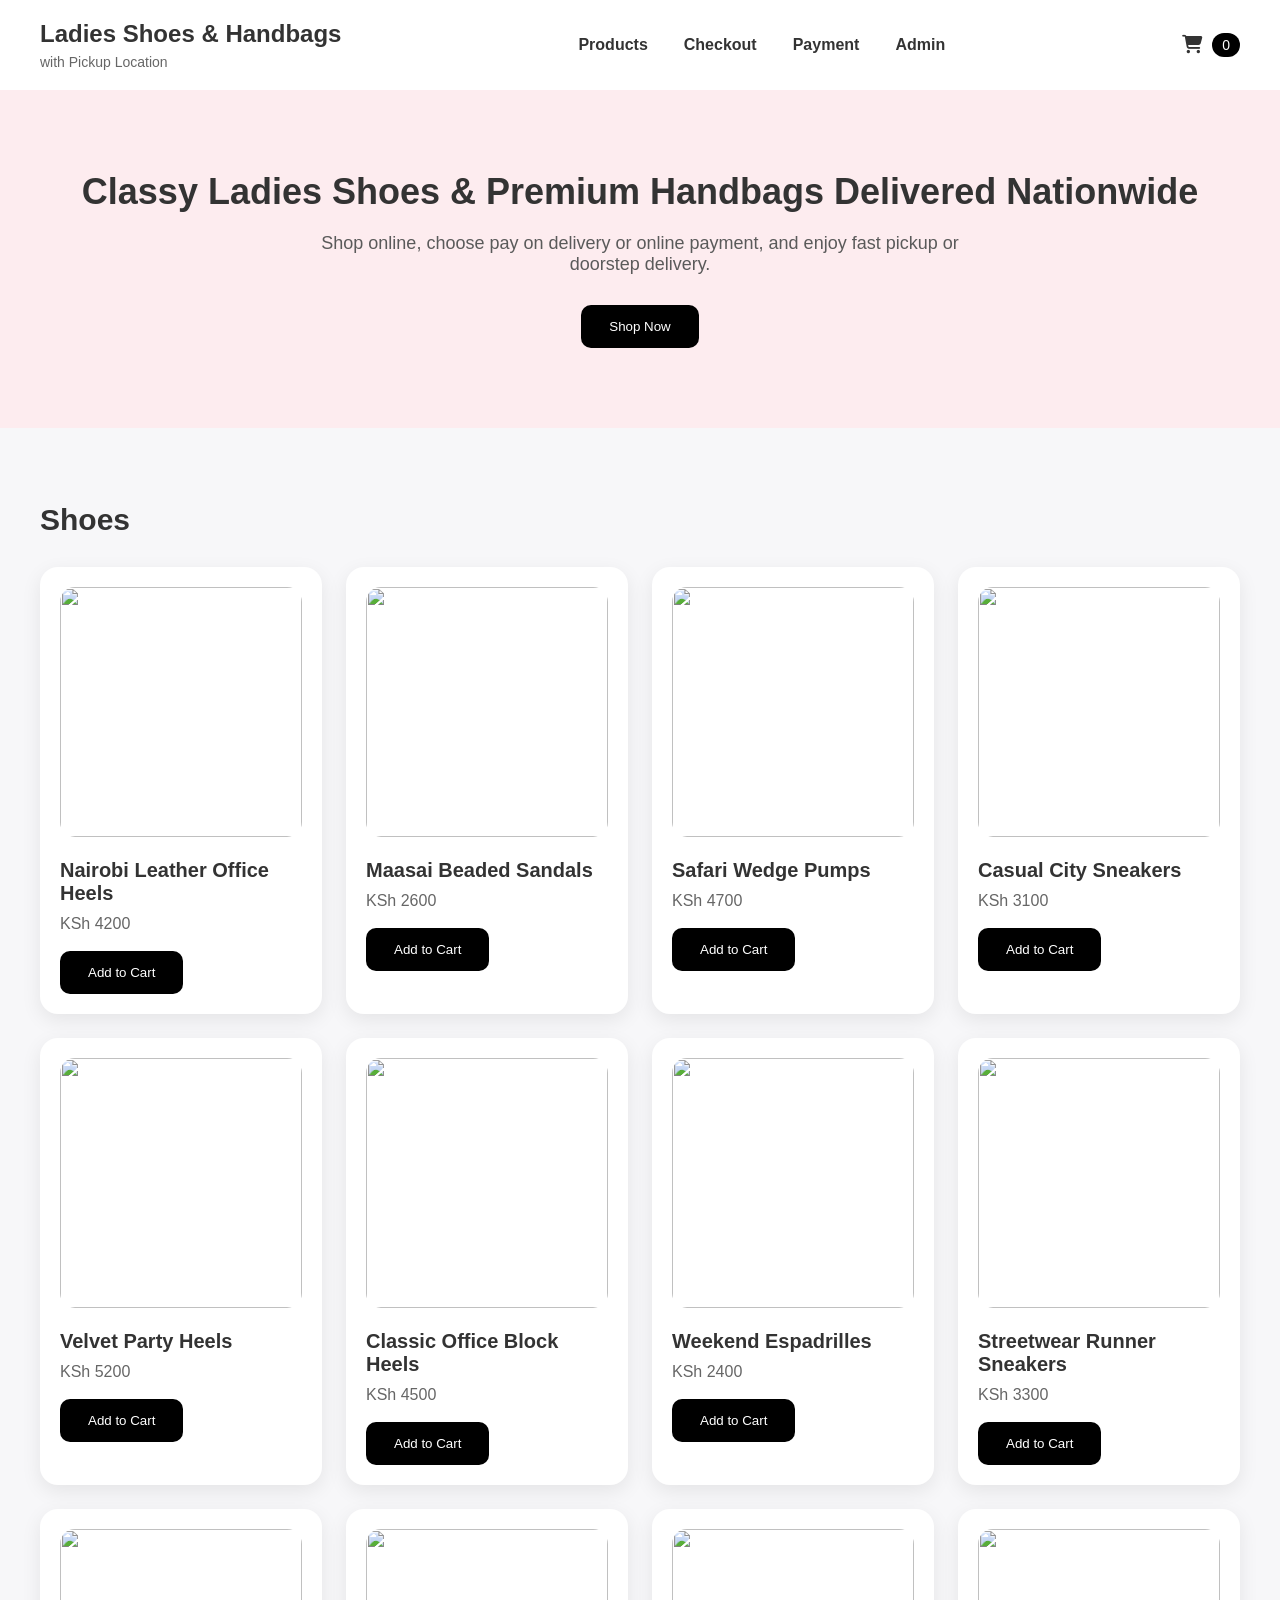
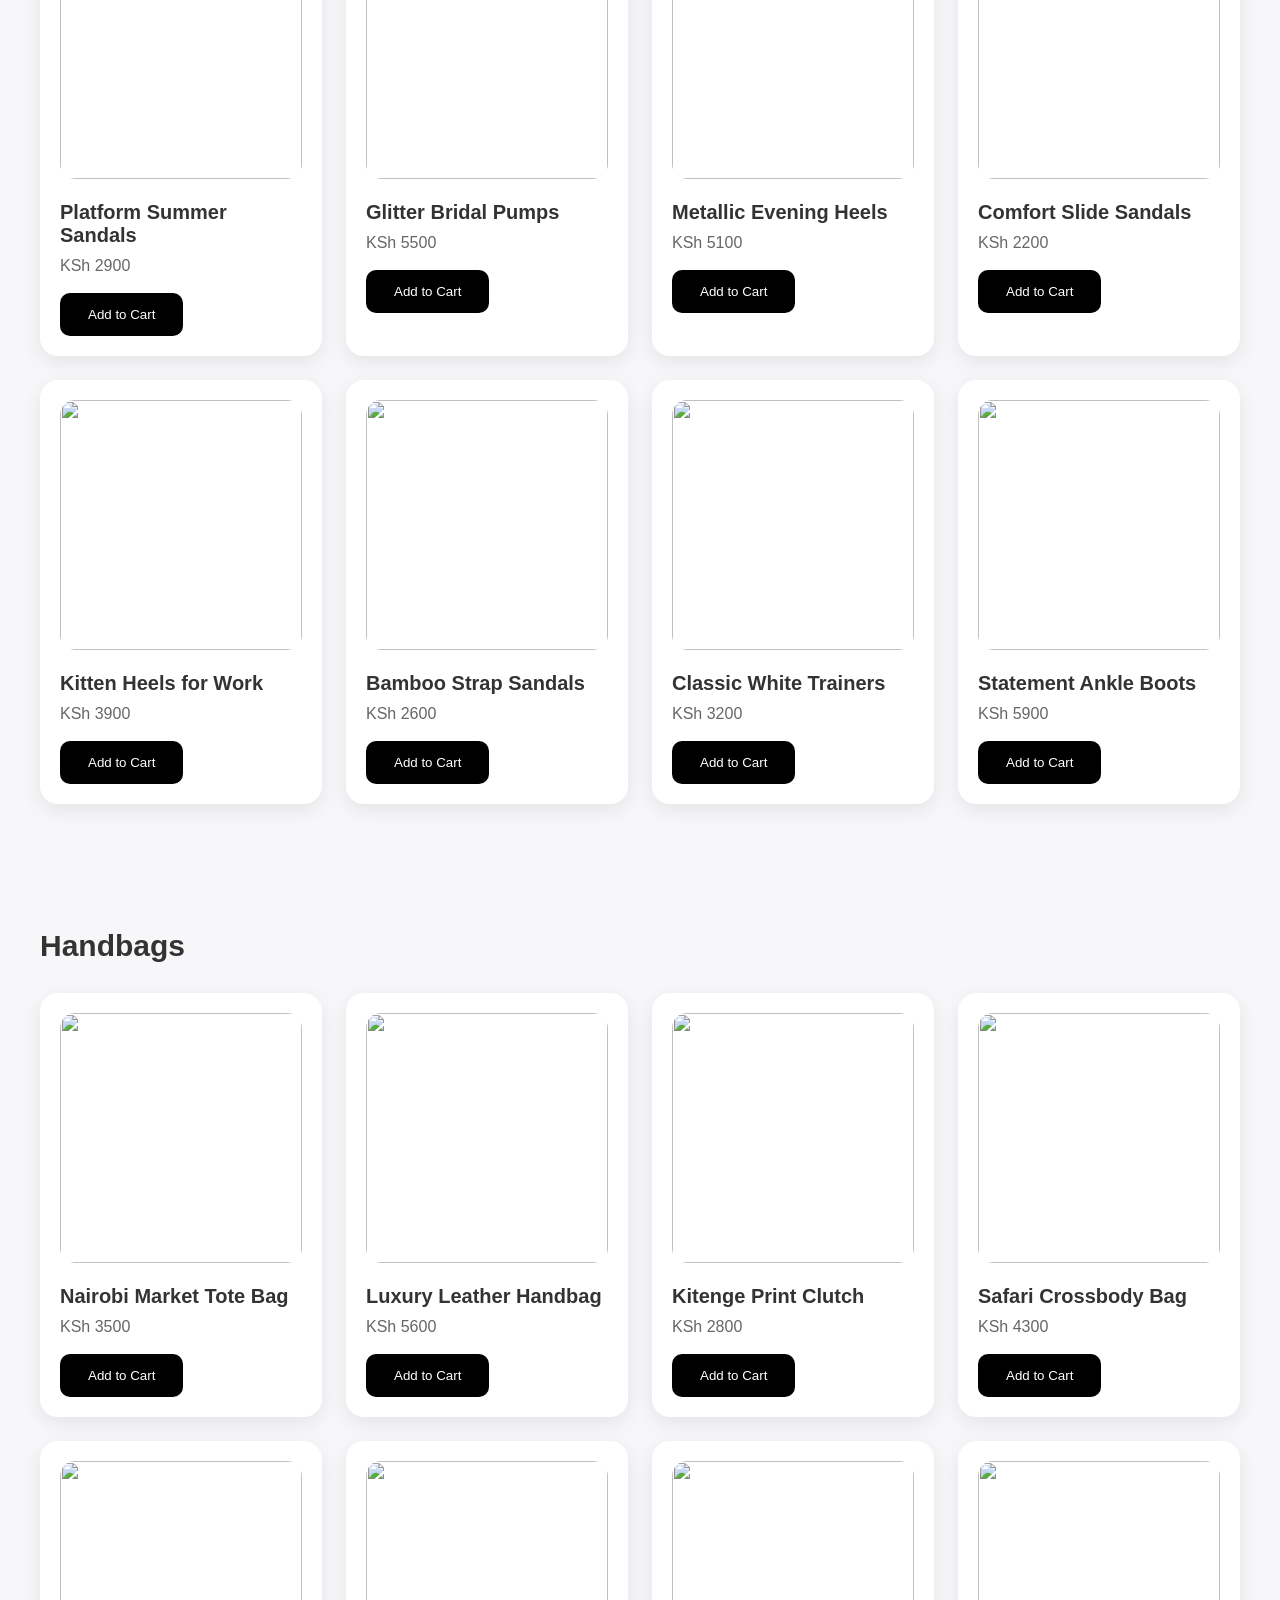
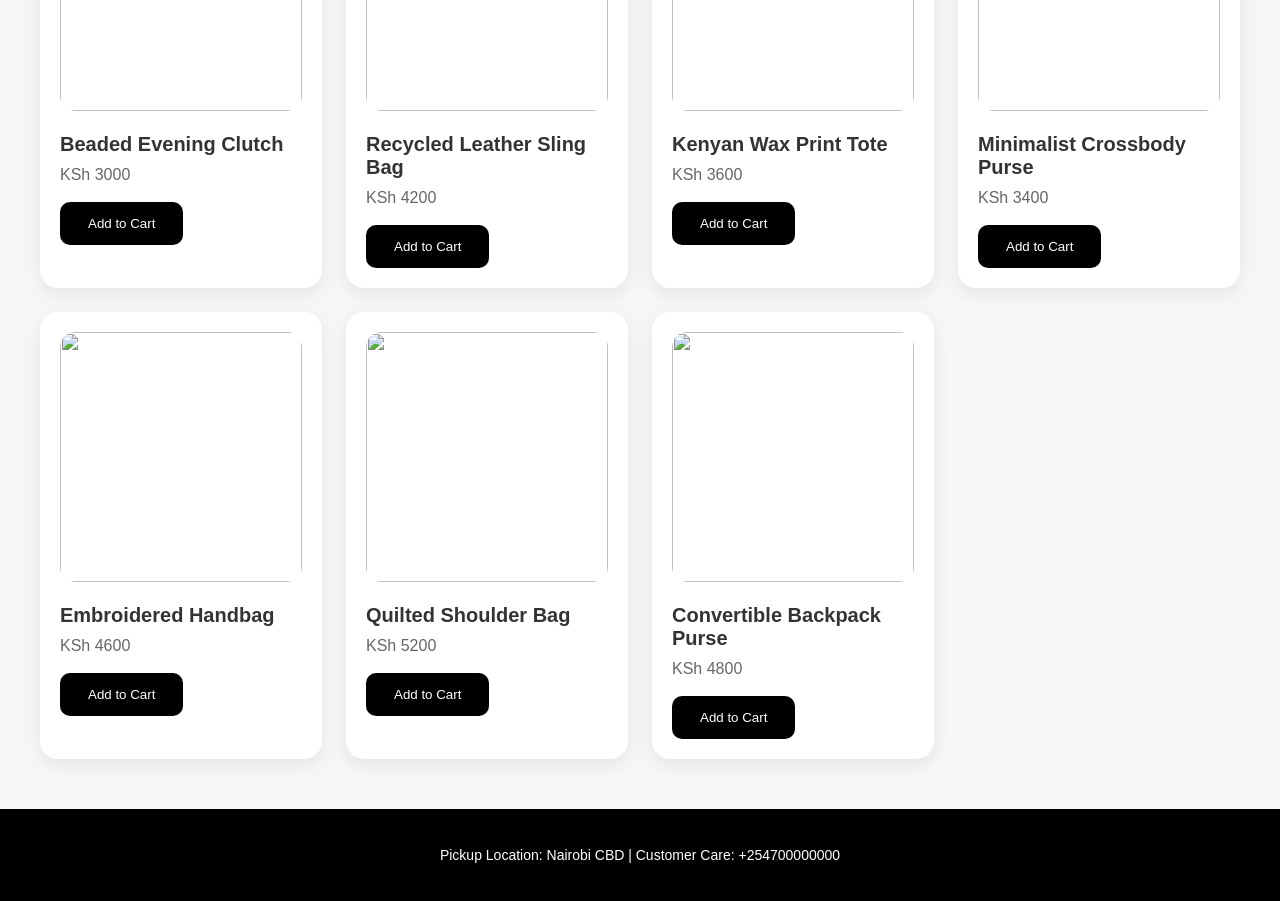
==== Assets/Templates/index.html @ 12b77607 "Initial commit: FashionRizz e-commerce site with 27 products, category organization, payment integra" ====
<!DOCTYPE html>
<html lang="en">
<head>
    <link rel="shortcut icon" href="../images/ChatGPT Image May 10, 2026, 12_20_07 PM (1).png">
    <meta charset="UTF-8">
    <meta name="viewport" content="width=device-width, initial-scale=1.0">
    <title>Ladies Shoes & Handbags with Pickup Location</title>
    <link rel="stylesheet" href="../css/style.css">
    <link rel="stylesheet" href="https://cdnjs.cloudflare.com/ajax/libs/font-awesome/6.5.0/css/all.min.css">
</head>
<body>

<header>
    <div class="logo">
        <h1>Ladies Shoes & Handbags</h1>
        <p>with Pickup Location</p>
    </div>
     <nav>
        <a href="#products">Products</a>
        <a href="checkout.html">Checkout</a>
        <a href="payment.html">Payment</a>
        <a href="admin.html">Admin</a>
    </nav>
    <div class="cart-icon">
        <i class="fas fa-shopping-cart"></i>
        <span id="cart-count">0</span>
    </div>
</header>
<section class="hero">
    <div class="hero-text">
        <h2>Classy Ladies Shoes & Premium Handbags Delivered Nationwide</h2>
        <p>Shop online, choose pay on delivery or online payment, and enjoy fast pickup or doorstep delivery.</p>
        <a href="#shoes"><button>Shop Now</button></a>
    </div>
</section>

<section id="shoes" class="products">
    <h2>Shoes</h2>
    <div class="product-grid" id="shoes-list"></div>
</section>

<section id="handbags" class="products">
    <h2>Handbags</h2>
    <div class="product-grid" id="handbags-list"></div>
</section>
<footer>
    <p>Pickup Location: Nairobi CBD | Customer Care: +254700000000</p>
</footer>

<script src="../js/script.js"></script>
</body>
</html>
---- Assets/css/style.css ----
﻿:root {
    --bg: #f7f7f9;
    --surface: #ffffff;
    --text: #333333;
    --muted: #666666;
    --card: #ffffff;
    --border: #d9d9d9;
    --accent: #000000;
    --accent-text: #ffffff;
    --header-bg: #ffffff;
    --shadow: rgba(0, 0, 0, 0.08);
}

body {
    margin: 0;
    font-family: Arial, sans-serif;
    background: var(--bg);
    color: var(--text);
}

body.theme-light {
    --bg: #f7f7f9;
    --surface: #ffffff;
    --text: #333333;
    --muted: #666666;
    --card: #ffffff;
    --border: #d9d9d9;
    --accent: #000000;
    --accent-text: #ffffff;
    --header-bg: #ffffff;
    --shadow: rgba(0, 0, 0, 0.08);
}

body.theme-dark {
    --bg: #121212;
    --surface: #1f1f1f;
    --text: #e6e6e6;
    --muted: #b3b3b3;
    --card: #1f1f1f;
    --border: #333333;
    --accent: #ff8c42;
    --accent-text: #111111;
    --header-bg: #181818;
    --shadow: rgba(0, 0, 0, 0.24);
}

body.theme-sea {
    --bg: #e8f4f8;
    --surface: #f5fcff;
    --text: #13314a;
    --muted: #4e6d7a;
    --card: #ffffff;
    --border: #c7e3ef;
    --accent: #1d7fae;
    --accent-text: #ffffff;
    --header-bg: #dceaf4;
    --shadow: rgba(29, 127, 174, 0.15);
}

header {
    display: flex;
    justify-content: space-between;
    align-items: center;
    padding: 20px 40px;
    box-shadow: 0 2px 10px var(--shadow);
    background: var(--header-bg);
    flex-wrap: wrap;
}

.logo h1 {
    margin: 0 0 6px;
    font-size: 24px;
}

.logo p {
    margin: 0;
    color: var(--muted);
    font-size: 14px;
}

nav {
    display: flex;
    flex-wrap: wrap;
    gap: 12px;
}

nav a {
    text-decoration: none;
    color: var(--text);
    font-weight: 700;
    padding: 8px 12px;
    border-radius: 8px;
    transition: background 0.2s ease;
}

nav a:hover {
    background: rgba(0, 0, 0, 0.05);
}

.cart-icon {
    display: flex;
    align-items: center;
    gap: 10px;
    font-size: 18px;
    color: var(--text);
}

.cart-icon span {
    background: var(--accent);
    color: var(--accent-text);
    border-radius: 999px;
    padding: 4px 10px;
    font-size: 14px;
}

.theme-switcher {
    display: flex;
    align-items: center;
    gap: 10px;
    margin: 20px 40px 0;
    color: var(--text);
}

.theme-switcher label {
    font-weight: 700;
}

.theme-switcher select {
    padding: 10px 12px;
    border-radius: 10px;
    border: 1px solid var(--border);
    background: var(--surface);
    color: var(--text);
}

.hero {
    background: #fdecef;
    padding: 80px 40px;
    text-align: center;
}

.hero h2 {
    font-size: 36px;
    margin: 0 0 20px;
    line-height: 1.2;
}

.hero p {
    max-width: 680px;
    margin: 0 auto 30px;
    color: #5a5a5a;
    font-size: 18px;
}

button,
.product-card button,
.admin-form button,
.payment-options button,
.checkout-page button {
    padding: 14px 28px;
    background: var(--accent);
    color: var(--accent-text);
    border: none;
    cursor: pointer;
    border-radius: 10px;
    transition: transform 0.2s ease, background 0.2s ease;
}

button:hover,
.product-card button:hover,
.admin-form button:hover,
.payment-options button:hover,
.checkout-page button:hover {
    transform: translateY(-1px);
    background: #222;
}

.products,
.checkout-page,
.payment-page,
.admin-page {
    padding: 50px 40px;
}

.products h2,
.checkout-page h2,
.payment-page h2,
.admin-page h2 {
    margin-bottom: 30px;
    font-size: 30px;
}

.product-grid {
    display: grid;
    grid-template-columns: repeat(4, 1fr);
    gap: 24px;
}

.product-card {
    background: var(--card);
    padding: 20px;
    border-radius: 18px;
    box-shadow: 0 6px 20px var(--shadow);
    text-align: left;
}

.product-card img {
    width: 100%;
    height: 250px;
    object-fit: cover;
    border-radius: 15px;
}

.product-card h3 {
    margin: 18px 0 10px;
    font-size: 20px;
}

.product-card p {
    margin: 0 0 18px;
    color: var(--muted);
}

.admin-panel,
.checkout-page form,
.payment-page .payment-options {
    max-width: 700px;
    margin: 0 auto;
}

.admin-form,
.checkout-page form {
    display: grid;
    gap: 18px;
}

.admin-form input,
.checkout-page input,
.checkout-page select,
.theme-switcher select {
    width: 100%;
    padding: 14px 16px;
    border: 1px solid var(--border);
    border-radius: 12px;
    font-size: 16px;
    background: var(--surface);
    color: var(--text);
}

.admin-products {
    margin-top: 40px;
}

.admin-products .product-card {
    margin-bottom: 24px;
}

.payment-options {
    display: grid;
    gap: 18px;
    max-width: 420px;
    margin: 0 auto;
}

.mpesa-details {
    max-width: 420px;
    margin: 30px auto 0;
    background: var(--surface);
    border: 1px solid var(--border);
    padding: 18px 22px;
    border-radius: 16px;
    color: var(--text);
}

.mpesa-details p {
    margin: 10px 0;
}

footer {
    background: #000000;
    color: #ffffff;
    text-align: center;
    padding: 24px 20px;
    font-size: 14px;
}

@media (max-width: 1024px) {
    .product-grid {
        grid-template-columns: repeat(2, 1fr);
    }
}

@media (max-width: 720px) {
    header {
        padding: 20px;
    }
    .hero {
        padding: 60px 20px;
    }
    .hero h2 {
        font-size: 30px;
    }
    .products,
    .checkout-page,
    .payment-page,
    .admin-page {
        padding: 30px 20px;
    }
    nav {
        justify-content: center;
    }
    .theme-switcher {
        margin: 20px;
    }
}

@media (max-width: 520px) {
    header {
        flex-direction: column;
        align-items: flex-start;
    }
    .product-grid {
        grid-template-columns: 1fr;
    }
}
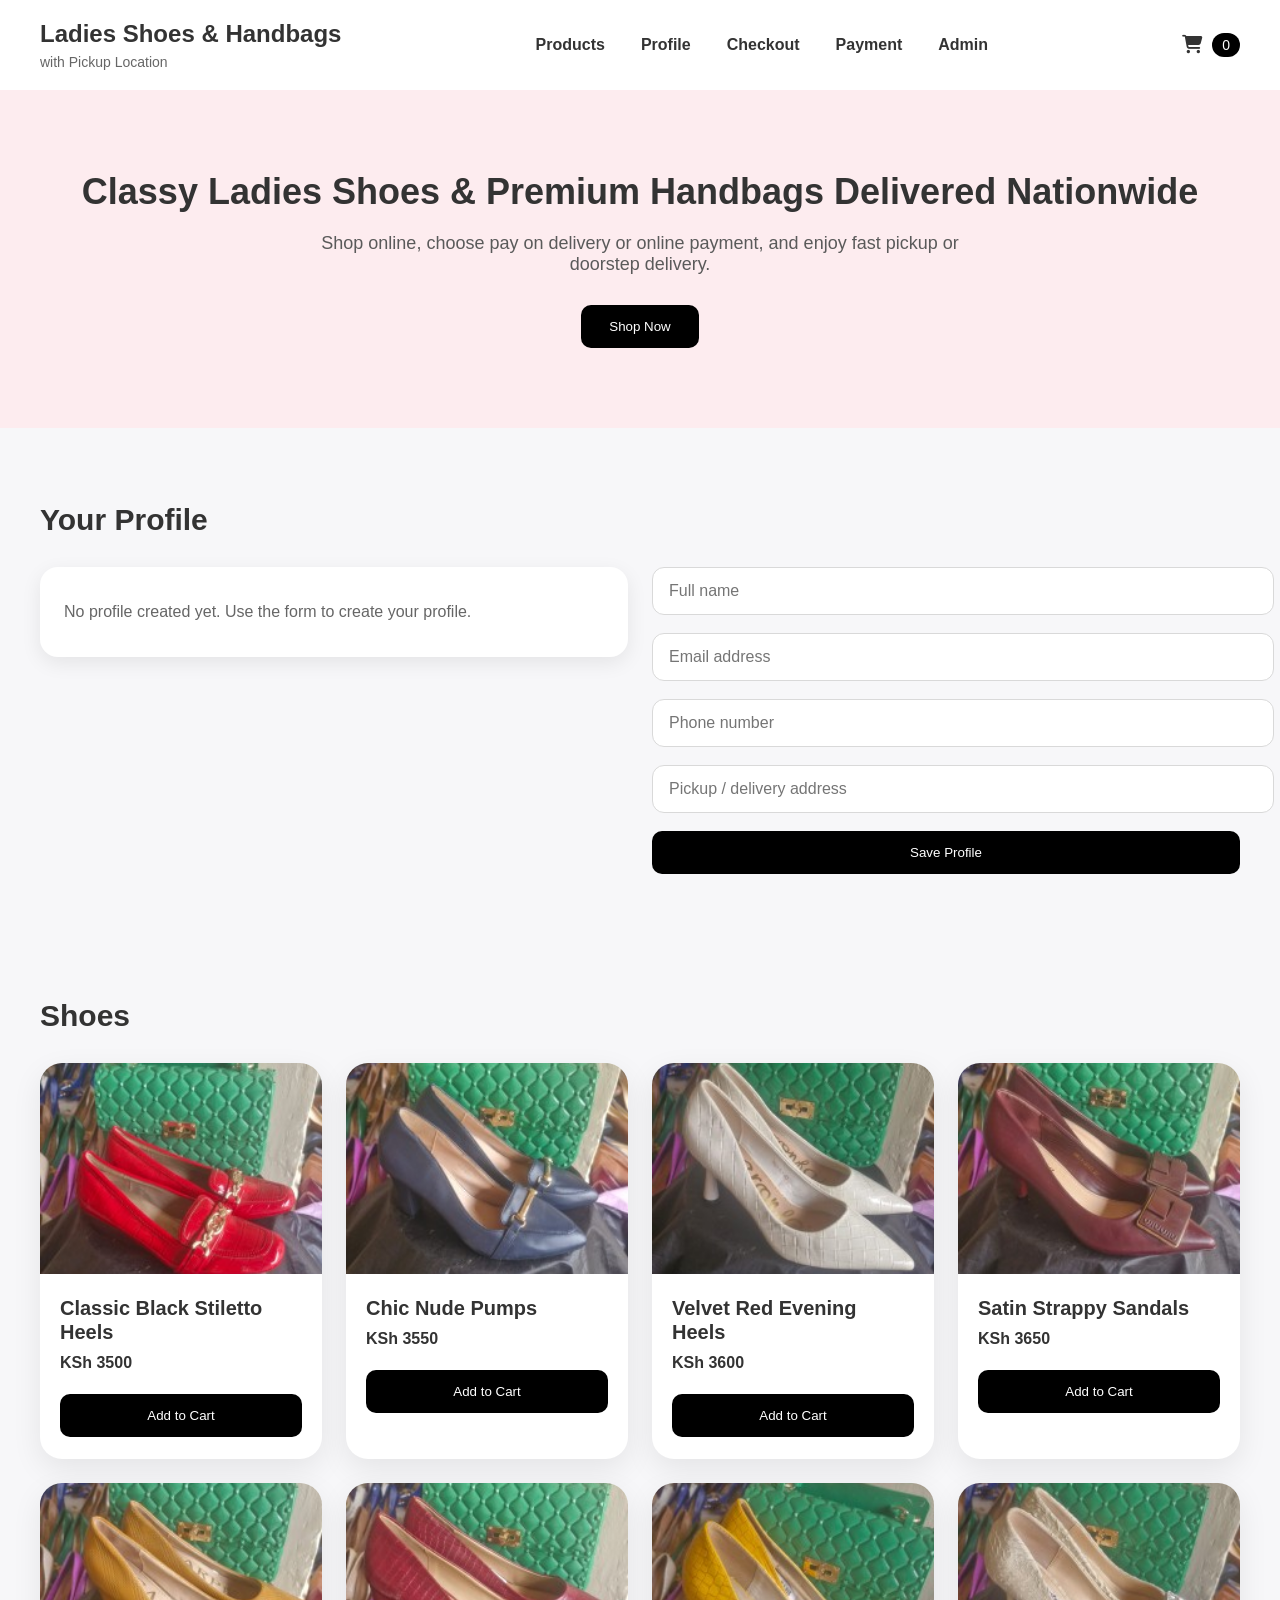
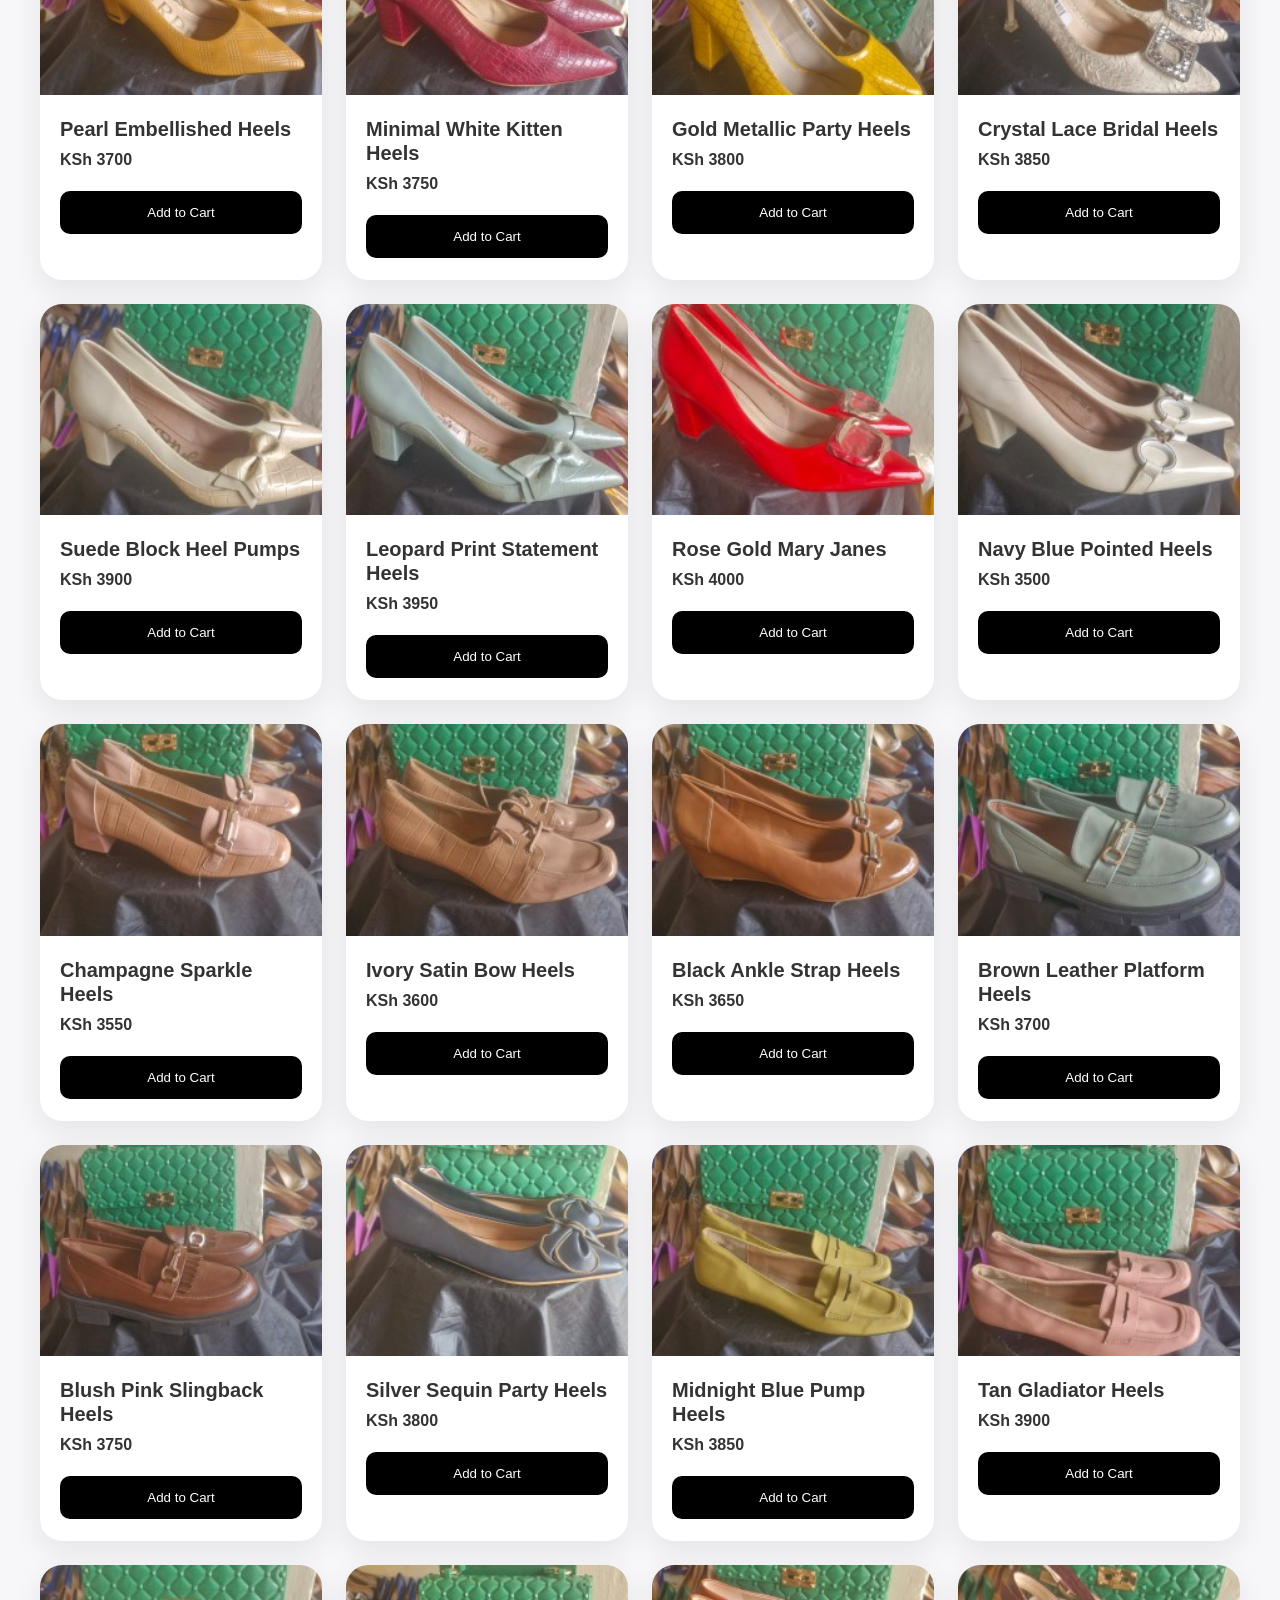
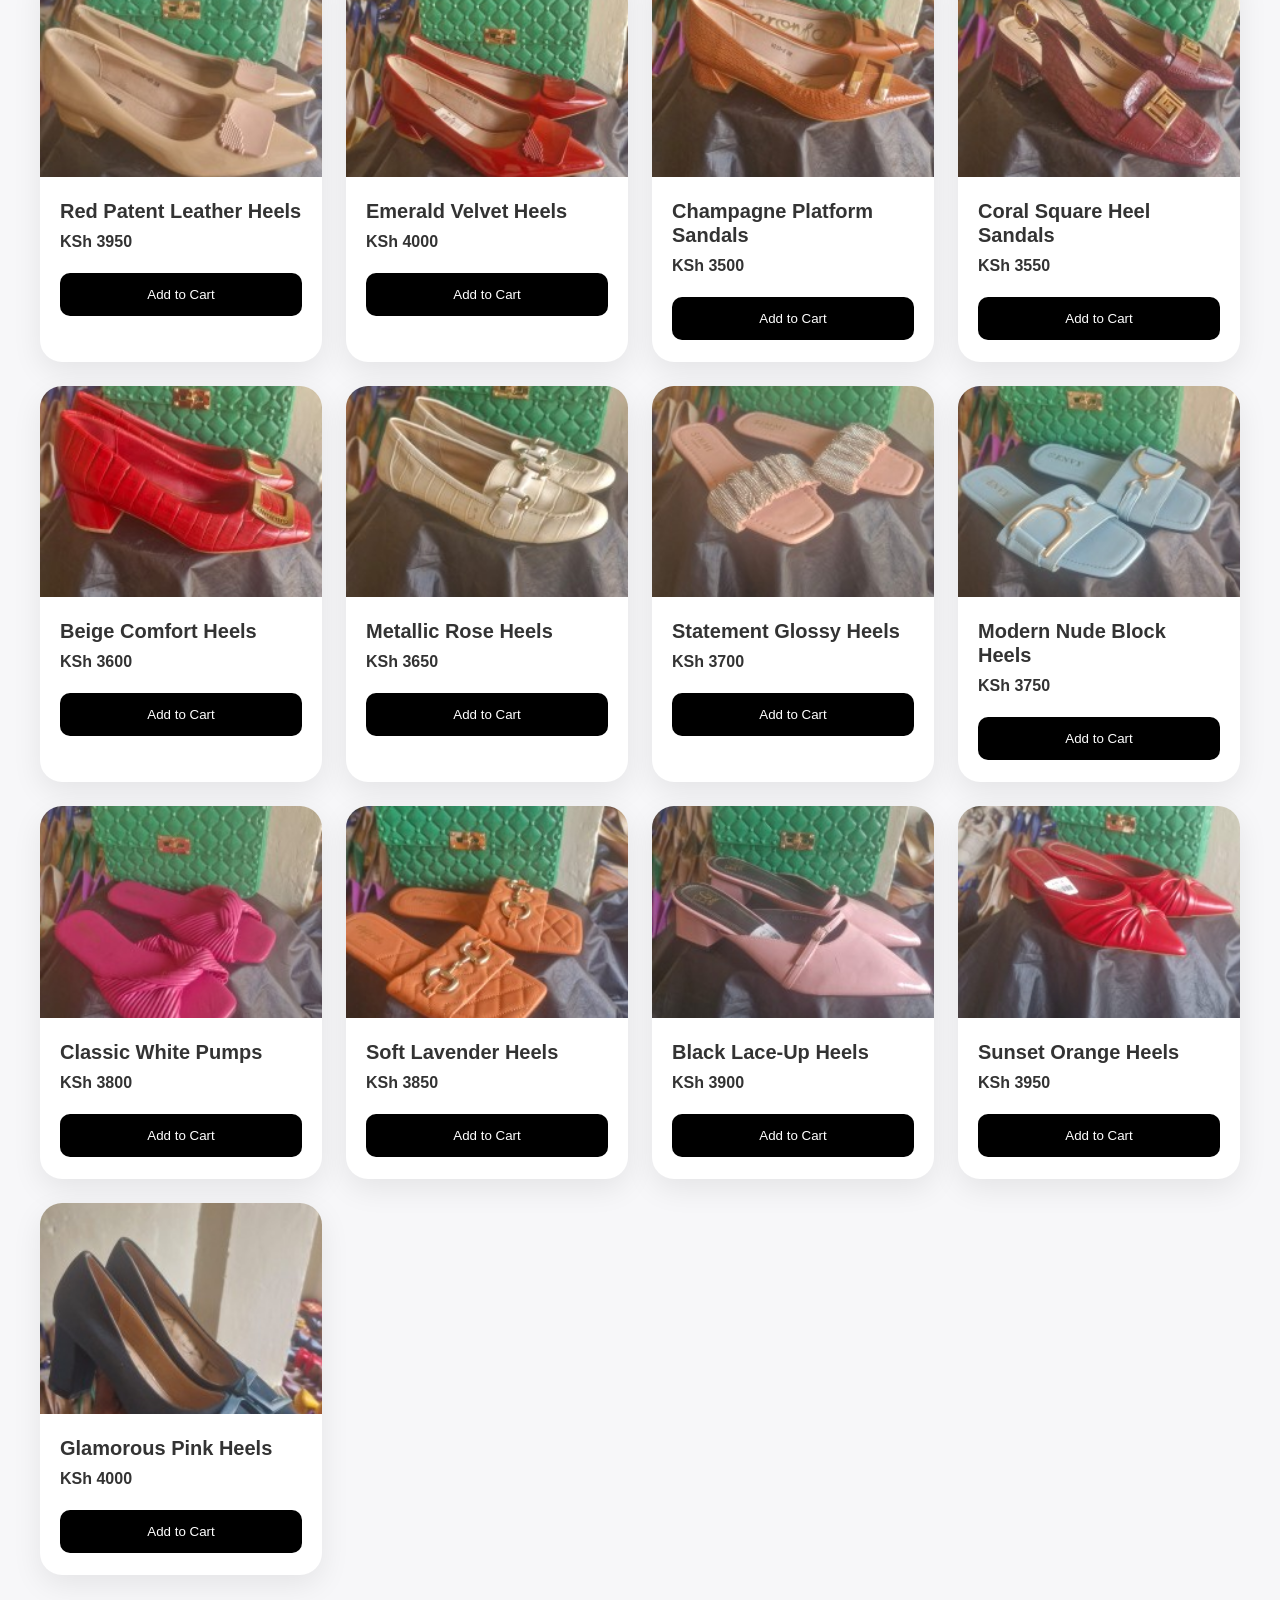
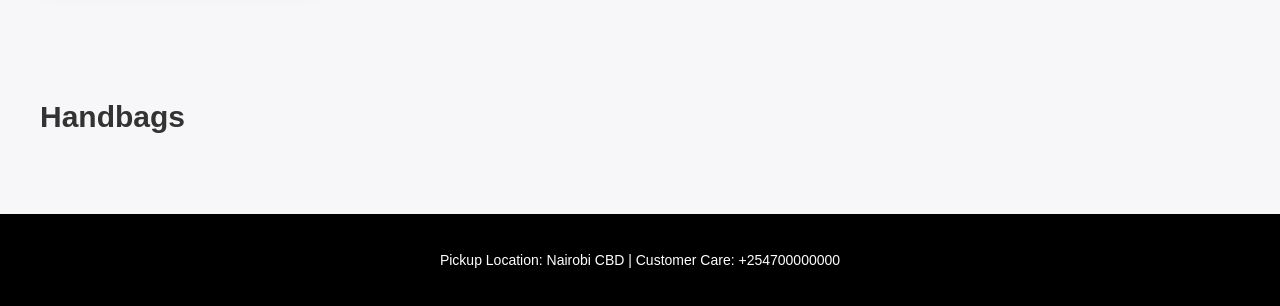
==== commit e497fffc: "updating" ====
--- a/Assets/Templates/index.html
+++ b/Assets/Templates/index.html
@@ -17,6 +17,7 @@
     </div>
      <nav>
         <a href="#products">Products</a>
+        <a href="#profile">Profile</a>
         <a href="checkout.html">Checkout</a>
         <a href="payment.html">Payment</a>
         <a href="admin.html">Admin</a>
@@ -31,6 +32,22 @@
         <h2>Classy Ladies Shoes & Premium Handbags Delivered Nationwide</h2>
         <p>Shop online, choose pay on delivery or online payment, and enjoy fast pickup or doorstep delivery.</p>
         <a href="#shoes"><button>Shop Now</button></a>
+    </div>
+</section>
+
+<section id="profile" class="products profile-section">
+    <h2>Your Profile</h2>
+    <div class="profile-grid">
+        <div class="profile-card" id="profile-summary">
+            <p class="muted">No profile created yet. Use the form to create your profile.</p>
+        </div>
+        <form class="admin-form profile-form" id="profile-form">
+            <input id="profile-name" type="text" placeholder="Full name" required>
+            <input id="profile-email" type="email" placeholder="Email address" required>
+            <input id="profile-phone" type="tel" placeholder="Phone number" required>
+            <input id="profile-address" type="text" placeholder="Pickup / delivery address">
+            <button type="submit">Save Profile</button>
+        </form>
     </div>
 </section>
 
--- a/Assets/css/style.css
+++ b/Assets/css/style.css
@@ -131,6 +131,48 @@
     border: 1px solid var(--border);
     background: var(--surface);
     color: var(--text);
+}
+
+.profile-section {
+    padding-top: 40px;
+}
+
+.profile-grid {
+    display: grid;
+    grid-template-columns: 1fr 1fr;
+    gap: 24px;
+    align-items: start;
+}
+
+.profile-card {
+    background: var(--card);
+    padding: 24px;
+    border-radius: 18px;
+    box-shadow: 0 6px 20px var(--shadow);
+}
+
+.profile-card h3 {
+    margin-top: 0;
+    font-size: 24px;
+}
+
+.profile-card p {
+    margin: 12px 0;
+    color: var(--muted);
+}
+
+.profile-form input {
+    width: 100%;
+    padding: 14px 16px;
+    border: 1px solid var(--border);
+    border-radius: 12px;
+    font-size: 16px;
+    background: var(--surface);
+    color: var(--text);
+}
+
+.hidden {
+    display: none;
 }
 
 .hero {
@@ -192,33 +234,63 @@
 
 .product-grid {
     display: grid;
-    grid-template-columns: repeat(4, 1fr);
+    grid-template-columns: repeat(auto-fit, minmax(260px, 1fr));
     gap: 24px;
 }
 
 .product-card {
     background: var(--card);
-    padding: 20px;
-    border-radius: 18px;
-    box-shadow: 0 6px 20px var(--shadow);
+    padding: 0;
+    border-radius: 22px;
+    box-shadow: 0 10px 30px var(--shadow);
+    overflow: hidden;
     text-align: left;
+    transition: transform 0.25s ease, box-shadow 0.25s ease;
+}
+
+.product-card:hover {
+    transform: translateY(-6px);
+    box-shadow: 0 18px 38px var(--shadow);
 }
 
 .product-card img {
     width: 100%;
-    height: 250px;
+    aspect-ratio: 4 / 3;
     object-fit: cover;
-    border-radius: 15px;
+    transition: transform 0.35s ease;
+}
+
+.product-card:hover img {
+    transform: scale(1.05);
+}
+
+.product-info {
+    padding: 18px 20px 22px;
+    display: flex;
+    flex-direction: column;
+    gap: 10px;
 }
 
 .product-card h3 {
-    margin: 18px 0 10px;
+    margin: 0;
     font-size: 20px;
+    line-height: 1.2;
 }
 
 .product-card p {
-    margin: 0 0 18px;
+    margin: 0;
     color: var(--muted);
+    font-size: 16px;
+}
+
+.product-card .price {
+    color: var(--text);
+    font-weight: 700;
+}
+
+.product-card button {
+    width: 100%;
+    margin-top: 12px;
 }
 
 .admin-panel,
